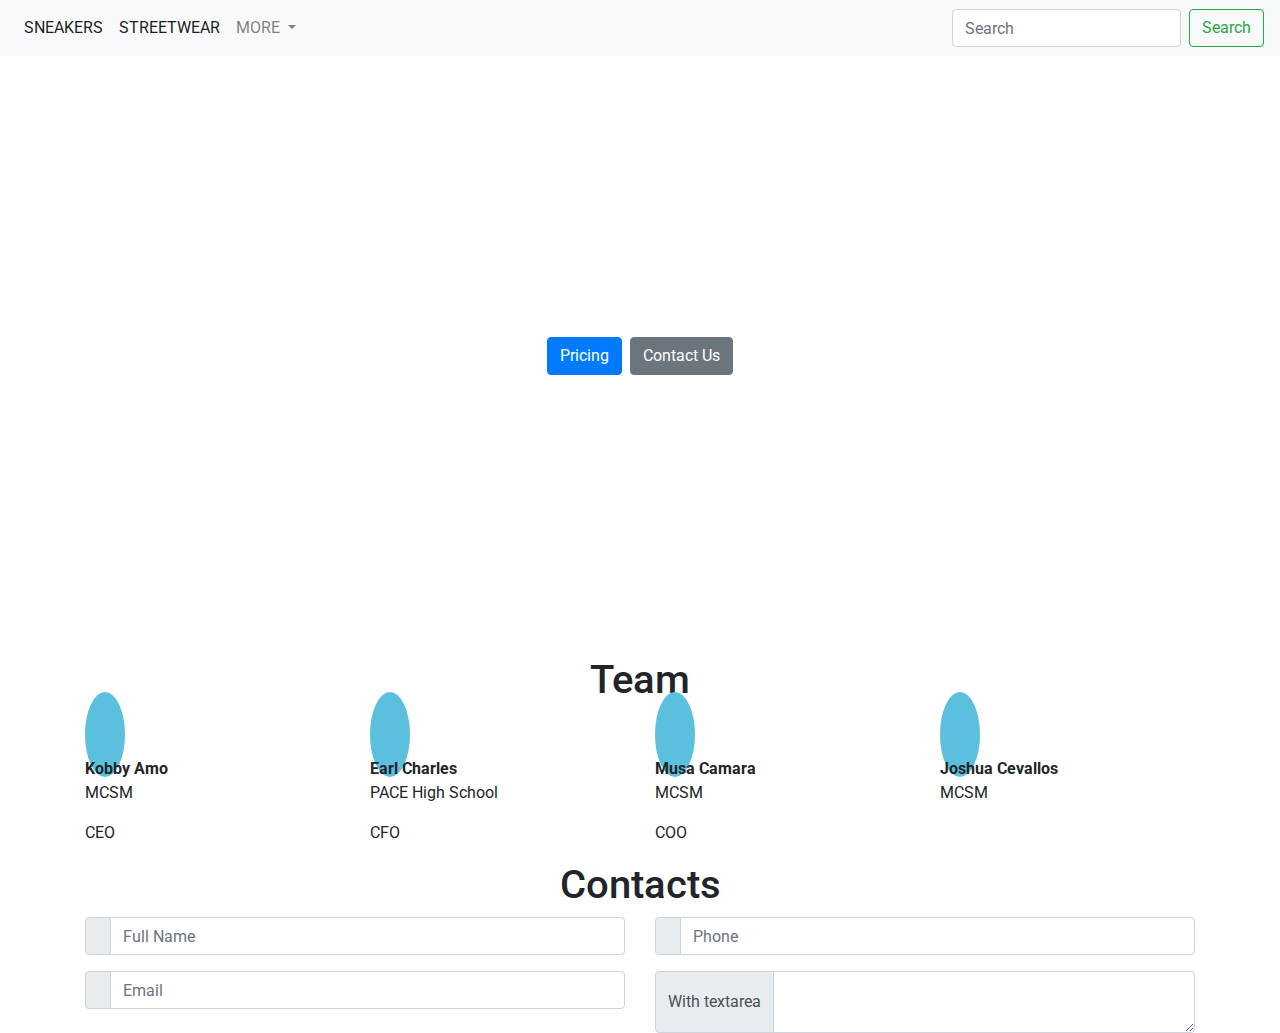
==== index.html @ 4d3faa22 "Class 4" ====
<!DOCTYPE html>
<html>

<head>
    <link href="https://fonts.googleapis.com/css?family=Roboto" rel="stylesheet">

</head>
<title>StockX.com</title>
<link rel="stylesheet" type="text/css" href="style.css">
<link rel="stylesheet" href="https://stackpath.bootstrapcdn.com/bootstrap/4.3.1/css/bootstrap.min.css" integrity="sha384-ggOyR0iXCbMQv3Xipma34MD+dH/1fQ784/j6cY/iJTQUOhcWr7x9JvoRxT2MZw1T" crossorigin="anonymous">
<link rel="stylesheet" href="https://use.fontawesome.com/releases/v5.7.2/css/all.css" integrity="sha384-fnmOCqbTlWIlj8LyTjo7mOUStjsKC4pOpQbqyi7RrhN7udi9RwhKkMHpvLbHG9Sr" crossorigin="anonymous">

<body>
    <nav class="navbar navbar-expand-lg navbar-light bg-light">
        <button class="navbar-toggler" type="button" data-toggle="collapse" data-target="#navbarSupportedContent" aria-controls="navbarSupportedContent" aria-expanded="false" aria-label="Toggle navigation">
    <span class="navbar-toggler-icon"></span>
  </button>

        <div class="collapse navbar-collapse" id="navbarSupportedContent">
            <ul class="navbar-nav mr-auto">
                <li class="nav-item active">
                    <a class="nav-link" href="#">Sneakers <span class="sr-only">(current)</span></a>
                </li>
                <li class="nav-item active">
                    <a class="nav-link" href="#">Streetwear <span class="sr-only">(current)</span></a>
                </li>
                <li class="nav-item dropdown">
                    <a class="nav-link dropdown-toggle" href="#" id="navbarDropdown" role="button" data-toggle="dropdown" aria-haspopup="true" aria-expanded="false">
          More
        </a>


            </ul>
            <form class="form-inline my-2 my-lg-0">
                <input class="form-control mr-sm-2" type="search" placeholder="Search" aria-label="Search">
                <button class="btn btn-outline-success my-2 my-sm-0" type="submit">Search</button>
            </form>
        </div>
    </nav>
    <header>
        <div>
            <h1>Pentagon Electronics</h1>
            <p>Pentagon Electronics is the #1 choice for all computing services.</p>
            <button type="button" class="btn btn-primary">Pricing</button>
            <button type="button" class="btn btn-secondary">Contact Us</button>
        </div>

    </header>

    <section class="services container">
        <h1>Team</h1>

        <div class="row">

            <div class="col-md-3">
                <i class="fas fa-laptop-code"></i>
                <br>
                <div><strong>Kobby Amo</strong></div <p>MCSM</p>
                <p>CEO</p>

            </div>

            <div class="col-md-3">
                <i class="fas fa-mobile-alt"></i>
                <br>
                <div><strong>Earl Charles</strong></div>
                <p>PACE High School</p>
                <p>CFO</p>

            </div>

            <div class="col-md-3">
                <i class="fas fa-database"></i>
                <br>
                <span><strong>Musa Camara</strong></span>
                <p>MCSM</p>
                <p>COO</p>
            </div>

            <div class="col-md-3">
                <i class="fas fa-shield-alt"></i>
                <br>
                <span><strong>Joshua Cevallos</strong></span>
                <p>MCSM</p>
            </div>

        </div>

    </section>

    <section class="contact container">

        <h1>Contacts</h1>

        <div class="row">

            <div class="col-md-6">

                <div class="input-group mb-3">
                    <div class="input-group-prepend">
                        <span class="input-group-text" id="basic-addon1"> <i class="fas fa-user"></i> </span>
                    </div>

                    <input type="text" class="form-control" placeholder="Full Name" aria-label="Full Name" aria-describedby="basic-addon1">
                </div>
                <div class="col-md-6">
                </div>

                <div class="input-group mb-3">
                    <div class="input-group-prepend">
                        <span class="input-group-text" id="basic-addon1"> <i class="fas fa-envelope"></i> </span>
                    </div>

                    <input type="text" class="form-control" placeholder="Email" aria-label="Email" aria-describedby="basic-addon1">
                </div>

            </div>

            <div class="col-md-6">

                <div class="input-group mb-3">
                    <div class="input-group-prepend">
                        <span class="input-group-text" id="basic-addon1"> <i class="fas fa-phone"></i> </span>
                    </div>

                    <input type="text" class="form-control" placeholder="Phone" aria-label="Phone" aria-describedby="basic-addon1">
                </div>



                <div class="input-group">
                    <div class="input-group-prepend">
                        <span class="input-group-text">With textarea</span>
                    </div>
                    <textarea class="form-control" aria-label="With textarea"></textarea>
                </div>

            </div>

        </div>

    </section>










    <script src="https://code.jquery.com/jquery-3.3.1.slim.min.js" integrity="sha384-q8i/X+965DzO0rT7abK41JStQIAqVgRVzpbzo5smXKp4YfRvH+8abtTE1Pi6jizo" crossorigin="anonymous"></script>
    <script src="https://cdnjs.cloudflare.com/ajax/libs/popper.js/1.14.7/umd/popper.min.js" integrity="sha384-UO2eT0CpHqdSJQ6hJty5KVphtPhzWj9WO1clHTMGa3JDZwrnQq4sF86dIHNDz0W1" crossorigin="anonymous"></script>
    <script src="https://stackpath.bootstrapcdn.com/bootstrap/4.3.1/js/bootstrap.min.js" integrity="sha384-JjSmVgyd0p3pXB1rRibZUAYoIIy6OrQ6VrjIEaFf/nJGzIxFDsf4x0xIM+B07jRM" crossorigin="anonymous"></script>

</body>

</html>
---- style.css ----
header {
    color:white;
}

li {
color:black;
}
nav {
    text-transform: uppercase;
}

.nav-link:hover {
    background-color: grey;

}
header {
    height:600px;
    width:100%;
    background-image: url(https://chelseassoapgarden.com/wp-content/uploads/2016/08/green.jpg);
    background-size: cover;
    text-align: center;
    line-height:150px;
    font-family: 'Roboto', sans-serif;
    font-size:32px;
    }
header p{
    font-style:italic;
}
 .services i{
font-size: 30px;
padding: 25px 20px;
color:white;
background-color:#5bc0de;
width:80px;
height:80px;
border-radius: 50%;
	
}
.services span{
    width: 200px;
    display:inline-block;
}
h1 {
    text-align: center;
    font-family: roboto;
}
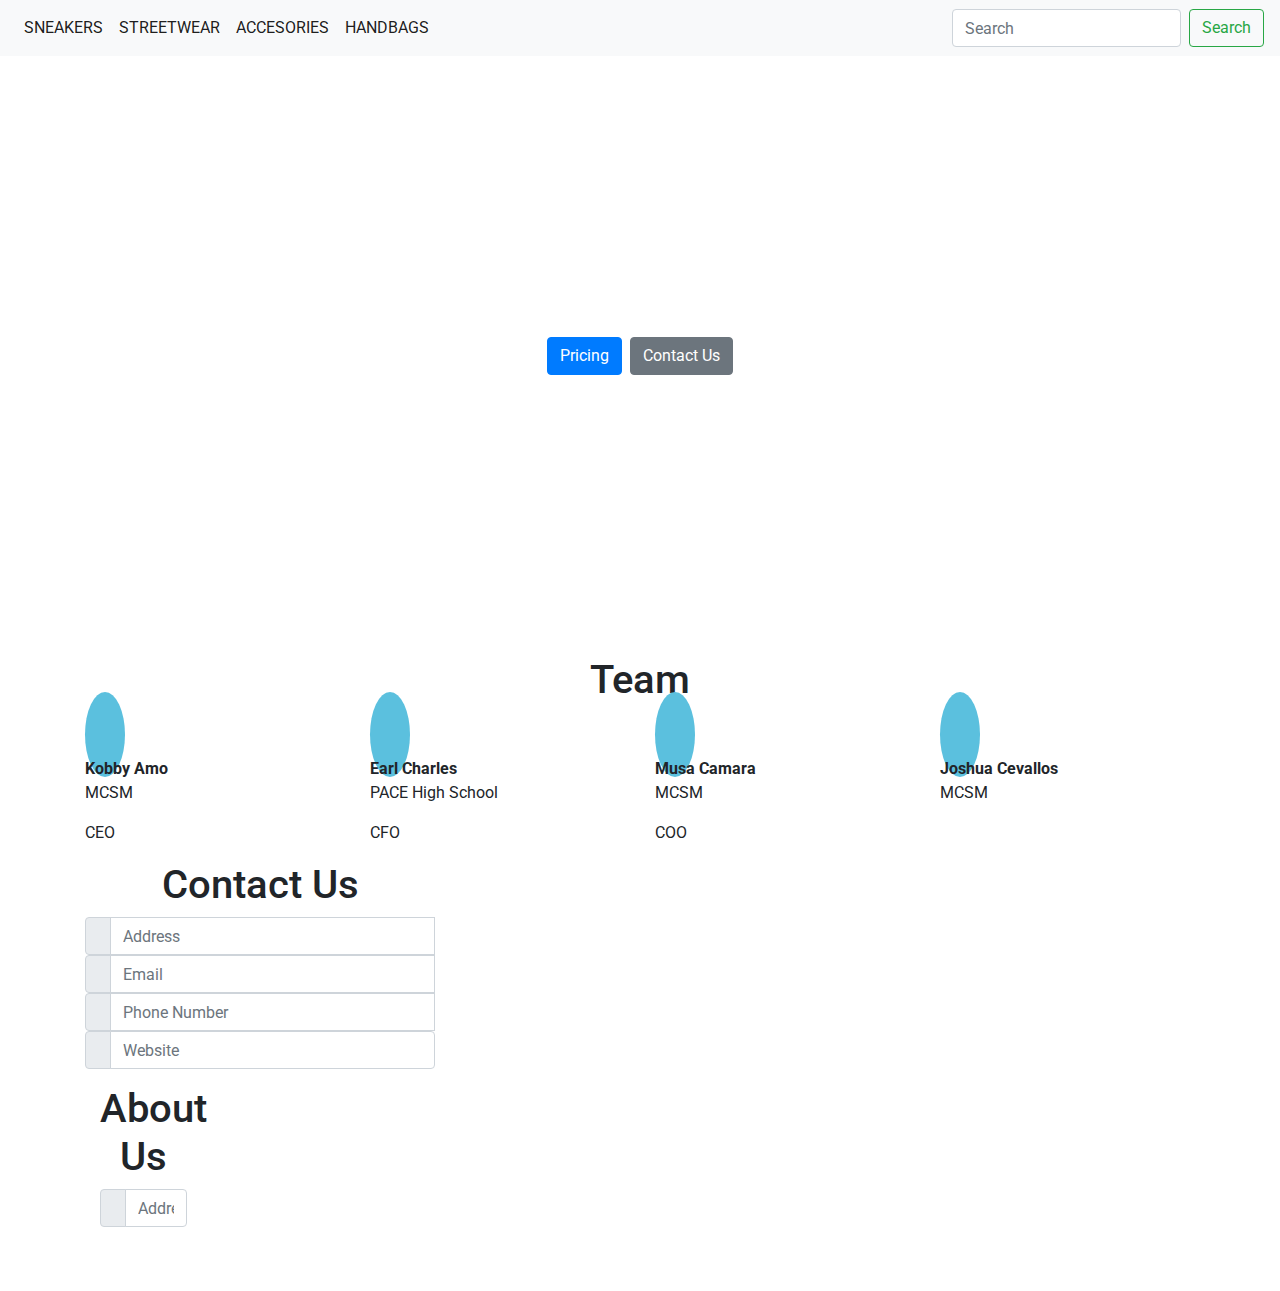
==== commit 6964eeae: "Footer" ====
--- a/index.html
+++ b/index.html
@@ -24,13 +24,13 @@
                 <li class="nav-item active">
                     <a class="nav-link" href="#">Streetwear <span class="sr-only">(current)</span></a>
                 </li>
-                <li class="nav-item dropdown">
-                    <a class="nav-link dropdown-toggle" href="#" id="navbarDropdown" role="button" data-toggle="dropdown" aria-haspopup="true" aria-expanded="false">
-          More
-        </a>
+                <li class="nav-item active">
+                    <a class="nav-link" href="#">Accesories <span class="sr-only">(current)</span></a>
 
+                    <li class="nav-item active">
+                        <a class="nav-link" href="#">Handbags <span class="sr-only">(current)</span></a>
+            </ul>
 
-            </ul>
             <form class="form-inline my-2 my-lg-0">
                 <input class="form-control mr-sm-2" type="search" placeholder="Search" aria-label="Search">
                 <button class="btn btn-outline-success my-2 my-sm-0" type="submit">Search</button>
@@ -88,66 +88,53 @@
 
     </section>
 
-    <section class="contact container">
+    
 
-        <h1>Contacts</h1>
-
+     <section class="container">
         <div class="row">
-
-            <div class="col-md-6">
-
-                <div class="input-group mb-3">
+            <div class="col-md-4">
+                <h1>Contact Us</h1>
+                 <div class="input-group mb-3">
                     <div class="input-group-prepend">
-                        <span class="input-group-text" id="basic-addon1"> <i class="fas fa-user"></i> </span>
+                        <span class="input-group-text" id="basic-addon1"> <i class="fas fa-home"></i></span>
                     </div>
-
-                    <input type="text" class="form-control" placeholder="Full Name" aria-label="Full Name" aria-describedby="basic-addon1">
-                </div>
-                <div class="col-md-6">
-                </div>
-
-                <div class="input-group mb-3">
-                    <div class="input-group-prepend">
-                        <span class="input-group-text" id="basic-addon1"> <i class="fas fa-envelope"></i> </span>
-                    </div>
-
-                    <input type="text" class="form-control" placeholder="Email" aria-label="Email" aria-describedby="basic-addon1">
-                </div>
-
-            </div>
-
-            <div class="col-md-6">
-
-                <div class="input-group mb-3">
-                    <div class="input-group-prepend">
-                        <span class="input-group-text" id="basic-addon1"> <i class="fas fa-phone"></i> </span>
-                    </div>
-
-                    <input type="text" class="form-control" placeholder="Phone" aria-label="Phone" aria-describedby="basic-addon1">
-                </div>
-
-
-
-                <div class="input-group">
-                    <div class="input-group-prepend">
-                        <span class="input-group-text">With textarea</span>
-                    </div>
-                    <textarea class="form-control" aria-label="With textarea"></textarea>
-                </div>
-
-            </div>
-
-        </div>
-
-    </section>
+                    <input type="text" class="form-control" placeholder="Address" aria-label="Address" aria-describedby="basic-addon1">
 
 
 
 
+                    <div class="input-group mb-3">
+                        <div class="input-group-prepend">
+                            <span class="input-group-text" id="basic-addon1"> <i class="far fa-envelope"></i></span>
+                        </div>
+                        <input type="text" class="form-control" placeholder="Email" aria-label="Email" aria-describedby="basic-addon1">
 
+                        <div class="input-group mb-3">
+                            <div class="input-group-prepend">
+                                <span class="input-group-text" id="basic-addon1"> <i class="fas fa-phone"></i></span>
+                            </div>
+                            <input type="text" class="form-control" placeholder="Phone Number" aria-label="Phone Number" aria-describedby="basic-addon1">
 
+                            <div class="input-group mb-3">
+                                <div class="input-group-prepend">
+                                    <span class="input-group-text" id="basic-addon1"> <i class="fab fa-internet-explorer"></i></span>
+                                </div>
+                                <input type="text" class="form-control" placeholder="Website" aria-label="Website" aria-describedby="basic-addon1">
 
+                                
+            </div>
+            <div class="col-md-4">
+                <h1>
+                    About Us
+                </h1>
+                <div class="input-group mb-3">
+                    <div class="input-group-prepend">
+                        <span class="input-group-text" id="basic-addon1"> <i class="fas fa-home"></i></span>
+                    </div>
+                    <input type="text" class="form-control" placeholder="Address" aria-label="Address" aria-describedby="basic-addon1">
 
+                
+            </div>
 
 
     <script src="https://code.jquery.com/jquery-3.3.1.slim.min.js" integrity="sha384-q8i/X+965DzO0rT7abK41JStQIAqVgRVzpbzo5smXKp4YfRvH+8abtTE1Pi6jizo" crossorigin="anonymous"></script>
--- a/style.css
+++ b/style.css
@@ -1,10 +1,11 @@
 header {
-    color:white;
+    color: white;
 }
 
 li {
-color:black;
+    color: black;
 }
+
 nav {
     text-transform: uppercase;
 }
@@ -13,35 +14,39 @@
     background-color: grey;
 
 }
+
 header {
-    height:600px;
-    width:100%;
+    height: 600px;
+    width: 100%;
     background-image: url(https://chelseassoapgarden.com/wp-content/uploads/2016/08/green.jpg);
     background-size: cover;
     text-align: center;
-    line-height:150px;
+    line-height: 150px;
     font-family: 'Roboto', sans-serif;
-    font-size:32px;
-    }
-header p{
-    font-style:italic;
+    font-size: 32px;
 }
- .services i{
-font-size: 30px;
-padding: 25px 20px;
-color:white;
-background-color:#5bc0de;
-width:80px;
-height:80px;
-border-radius: 50%;
-	
+
+header p {
+    font-style: italic;
 }
-.services span{
+
+.services i {
+    font-size: 30px;
+    padding: 25px 20px;
+    color: white;
+    background-color: #5bc0de;
+    width: 80px;
+    height: 80px;
+    border-radius: 50%;
+
+}
+
+.services span {
     width: 200px;
-    display:inline-block;
+    display: inline-block;
 }
+
 h1 {
     text-align: center;
     font-family: roboto;
 }
-    
